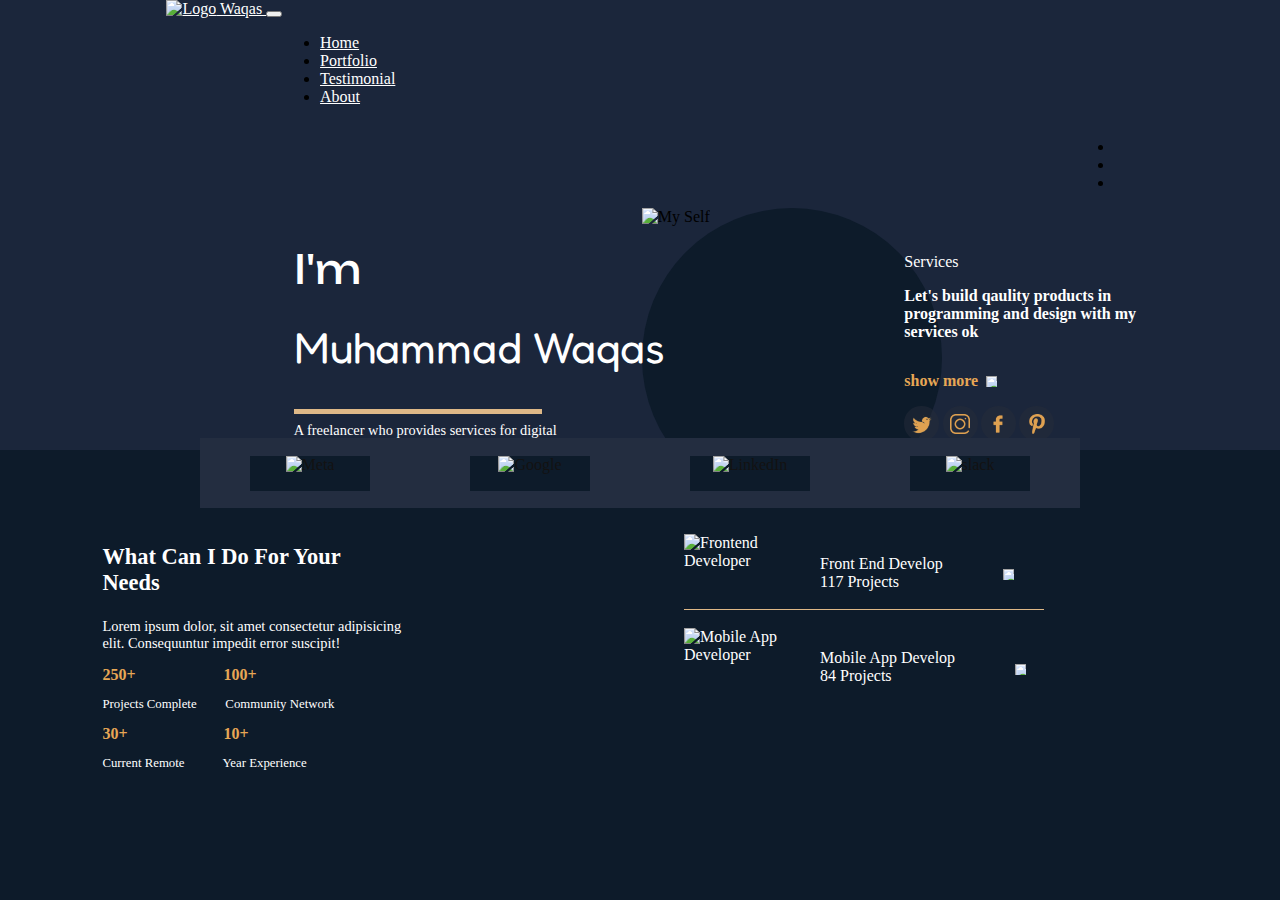
==== index.html @ abeaa1f2 "Final" ====
<!doctype html>
<html lang="en">

<head>
  <meta charset="utf-8">
  <meta name="viewport" content="width=device-width, initial-scale=1">
  <title>Assignment</title>
  <link rel="stylesheet" href="styles.css">
  <link rel="preconnect" href="https://fonts.googleapis.com">
  <link rel="preconnect" href="https://fonts.gstatic.com" crossorigin>
  <link href="https://fonts.googleapis.com/css2?family=Fredoka+One&display=swap" rel="stylesheet">
  <link rel="preconnect" href="https://fonts.googleapis.com">
  <link rel="preconnect" href="https://fonts.gstatic.com" crossorigin>
  <link href="https://fonts.googleapis.com/css2?family=Fredoka+One&family=Unbounded:wght@300&display=swap"
    rel="stylesheet">
  <link href="https://cdn.jsdelivr.net/npm/bootstrap@5.3.0-alpha1/dist/css/bootstrap.min.css" rel="stylesheet"
    integrity="sha384-GLhlTQ8iRABdZLl6O3oVMWSktQOp6b7In1Zl3/Jr59b6EGGoI1aFkw7cmDA6j6gD" crossorigin="anonymous">
</head>

<body>
  <div class="container-fluid">
    <nav class="navbar navbar-expand-lg mbar">
      <div class="container">
        <a class="navbar-brand" style="color: rgb(255, 255, 255) !important;" href="#">
          <img src="./Img/smile.png" alt="Logo" width="26" height="26" class="d-inline-block align-text-top">
          Waqas
        </a>
        <button class="navbar-toggler" type="button" data-bs-toggle="collapse" data-bs-target="#navbarText"
          aria-controls="navbarText" aria-expanded="false" aria-label="Toggle navigation">
          <span class="navbar-toggler-icon"></span>
        </button>
        <div class="collapse navbar-collapse navp" id="navbarText">
          <ul class="navbar-nav me-auto mb-2 mb-lg-0">
            <li class="nav-item">
              <a class="nav-link active" style="color: rgb(255, 255, 255) !important;" aria-current="page"
                href="#">Home</a>
            </li>
            <li class="nav-item">
              <a class="nav-link" style="color: rgb(255, 255, 255) !important;" href="#">Portfolio</a>
            </li>
            <li class="nav-item">
              <a class="nav-link" style="color: rgb(255, 255, 255) !important;" href="#">Testimonial</a>
            </li>
            <li class="nav-item">
              <a class="nav-link" style="color: rgb(255, 255, 255) !important;" href="#">About</a>
            </li>
          </ul>
          <div class="navbar-collapse navr " id="navbarNav">
            <ul class="navbar-nav">
              <li class="nav-item">
                <a class="nav-link" href="#"><img src="./Img/global-grid-logo.png" alt="" width="20px"></a>
              </li>
              <li class="nav-item">
                <a class="nav-link" href="#"><img src="./Img/in.png" alt="" width="20px"></a>
              </li>

              <li class="nav-item">
                <a class="nav-link" href="#"><img src="./Img/menu.png" alt="" width="20px"> </a>
              </li>
            </ul>
          </div>
        </div>
      </div>
    </nav>
    <div class="container div01">
      <span>
        <div class="leftpara">
          <div>
            <p class="self">I'm</p>
          </div>
          <div>
            <p class="name">Muhammad Waqas</p>
          </div>
          <div class="line"></div>
          <div>
            <p class="npara">A freelancer who provides services for digital programming and design content needs.
              for all busenesses with more than 10 yeras of experience</p>
          </div>
        </div>
      </span>
      <span>
        <div class="  circle">
          <img src="./Img/Waqas.png" alt="My Self" width="290px" class="pic">
        </div>
      </span>

      <div class=" mp">
        <div class="rightpara">
          <p style="color: rgb(255, 255, 255) !important;">Services</p>
          <p class="spara" style="color: rgb(255, 255, 255) !important;">Let's build qaulity products in programming
            and
            design with my services ok</p> <br>
          <p class="showmore"> show more &nbsp; <img src="./Img/right-arrow.png" alt="right-arrow" width="11px"
              height="11px"></p>
          <div class="links">
            <a href="twitter"><img src="./Img/twitter.png" alt="" width="20px" height="20px"></a>
            <a href="instagram"><img src="./Img/instagram.png" alt="" width="20px" height="20px"></a>
            <a href="facebook"><img src="./Img/facebook.png" alt="" width="20px" height="20px"></a>
            <a href="pinterest"><img src="./Img/pinterest.png" alt="" width="20px" height="20px"></a>
          </div>
        </div>
      </div>

    </div>
    <div class="container mcenter">
      <div class="center">
        <div><a href="Meta"><img src="./Img/Meta.png" alt="Meta"> </a></div>
        <div><a href="Google"><img src="./Img/Google.png" alt="Google"></a></div>
        <div><a href="linkdin"><img src="./Img/LinkedIn.png" alt="LinkedIn"></a></div>
        <div><a href="slack"><img src="./Img/slack.png" alt="slack"></a></div>
      </div>
    </div>
  </div>
  <div class="container div02">
    <div class="projects">
      <p class="needs">What Can I Do For Your Needs</p>
      <p class="lorem">Lorem ipsum dolor, sit amet consectetur adipisicing elit. Consequuntur impedit error suscipit!</p>
      <div ><a href="#" class="prolist">250+</a> &nbsp;&nbsp;&nbsp;&nbsp;&nbsp;&nbsp;&nbsp;&nbsp;&nbsp;&nbsp;&nbsp;&nbsp;&nbsp;&nbsp;&nbsp;&nbsp;&nbsp;&nbsp;&nbsp;&nbsp; <a href="#" class="prolist">100+</a>
      <p class="lastline">Projects Complete &nbsp;&nbsp;&nbsp;&nbsp;&nbsp;&nbsp;&nbsp;   Community Network</p></div>
      <div ><a href="#" class="prolist">30+</a> &nbsp; &nbsp;&nbsp;&nbsp;&nbsp;&nbsp;&nbsp;&nbsp;&nbsp;&nbsp;&nbsp;&nbsp;&nbsp;&nbsp;&nbsp;&nbsp;&nbsp;&nbsp;&nbsp;&nbsp;&nbsp; <a href="#" class="prolist">10+</a>
        <p class="lastline">Current Remote &nbsp;&nbsp;&nbsp;&nbsp;&nbsp;&nbsp;&nbsp;&nbsp;&nbsp;&nbsp;   Year Experience</p></div>
    </div>
    <span class="righpics">
    <div class="frontend">
      <img src="./Img/Frontend.jpg" alt="Frontend Developer" width="120px"> &nbsp;&nbsp;&nbsp;&nbsp; 
      <div style="margin-top: 1.3em;"><a href="" class="text" style="text-decoration: none; color: white;" >Front End Develop </a> <br> 117 Projects  </div>
      <img src="./Img/right-arrow.png" style="margin-top: 2.2em; margin-left: 15%;" alt="right-arrow" width="11px"
      height="11px"> 
    </div>
    <br>
    <div class="lin"></div>
    <br>
    <div class="appdev">
      <img src="./Img/App-Dev.png" alt="Mobile App Developer" width="120px">  &nbsp;&nbsp;&nbsp;&nbsp;
      <div style="margin-top: 1.3em;"><a href="" class="text" style="text-decoration: none; color: white;" >Mobile App Develop </a> <br> 84 Projects  </div>
      <img src="./Img/right-arrow.png" style="margin-top: 2.2em; margin-left: 15%;" alt="right-arrow" width="11px"
      height="11px">
    </div>
  </span>
  </div>





  <script src="https://cdn.jsdelivr.net/npm/bootstrap@5.3.0-alpha2/dist/js/bootstrap.bundle.min.js"
    integrity="sha384-qKXV1j0HvMUeCBQ+QVp7JcfGl760yU08IQ+GpUo5hlbpg51QRiuqHAJz8+BrxE/N"
    crossorigin="anonymous"></script>

</body>

</html>
---- styles.css ----
body{
      background: linear-gradient(
        to top,
        #0d1b2a 0%,
        #0d1b2a 50%,
        #1b263b 50%,
        rgb(27, 38, 59) 100% 
      );
      height: 100vh;
      margin: 0;
      padding: 0;
}
.mbar{

    margin-left: 13%;
    margin-right: 13%;
}
.navp{
    margin-left: 12%;
}
.navr{
    display: flex;
    justify-content: end;
}
@media (max-width: 992px)
 { 
  .navr{
    display: flex;
    justify-content:start;
  }
}
.div01{
  width: 100%;
  left: 6%;
  display: flex;
  justify-content: center;
  align-items: center;
  position: absolute;
  
  
}
.circle{
  background-color: #0d1b2a;
  width: 60vw;
  height: 60vw;
  max-width: 300px;
  max-height: 300px;
  border-radius: 50%;
  border-collapse: collapse;
  z-index: -1;
}
.center {
    display: flex;
    justify-content: center;
    
}
.center > div {
  display: flex;
  justify-content:space-around;
  align-items: center;
  width: 220px;
  height: 70px;
  background-color: #232d40;
}
.center > div > a {
  display: flex;
  justify-content: center;
  width:120px;
  height: 35px;
  background-color: #0d1b2a;
  text-decoration: none;
  color: #131212;
}
.mcenter{
    justify-items: center;
    position: relative;
    margin-top: 18%;

}
.leftpara{
  /* background-color: aqua; */
    color: white !important;
    line-height: 220%;
    flex-direction:column;
    width: 100%;
    max-width: 400px;
    /* display: inline-block; */
    /* margin-top: 3%; */
    position: relative;
    left: 13%;
}
.self{
    
    font-family: 'Unbounded';
  }
  .name{
   
    font-family: 'Fredoka One';
    font-size: 2em;

  }
  .line{
    width: 62%;
    height: 0.3em;
    background-color: burlywood;
    margin-top: 1%;
  }
  .npara{

    width: 70%;
    height: auto;
    line-height: normal !important;
    margin-top: 2%;
    font-size: 0.9em;
  }
  @media screen and (max-width: 576px) and (max-height: 576px) {
    .name {
      font-size: 1.5em;
    }
    .self{
      font-size: 1em;
    }
    .npara {
      font-size: 0.8em;
    }
  }
  
  @media screen and (min-width: 1000px)  {
    .name{
      font-size: 2.7em;
    }
    .self{
      font-size: 2.5em;
    }
  }

.rightpara{
  /* background-color: aqua; */
    margin-top: -15%;
    position: relative;
    right: 15%;
    flex-direction: column; 

}
.spara{
  width: 250px;
  height: 35px;
    font-weight: bold;

}
.showmore{
  color: rgb(231, 167, 85);
  font-weight: bold;
  display: flex;
    align-items: center;
  
}
.links{
  width: 150px;
  display: flex;
  justify-content: space-between;
  
}
.links a {
  background-color: rgba(37, 44, 57, 0.5) ;
  width: 35px;
  height: 35px;
  border-radius: 17px;
  display: flex;
  align-items: center;
  justify-content: center;
  
}  
.div02{
  color: white !important;
  display: flex;
  flex-direction: row;
}
.projects{
    width: 100%;
    max-width: 300px;
    line-height: normal;
    position: relative;
    left: 08%;
    margin-top: 1%;
}
.needs{
  font-size: 1.4em;
  font-weight: bolder;
}
.lorem{
  font-size: 0.9em;
}
.lastline{
  font-size: 0.8em;
}
.prolist{
  text-decoration: none;
  color: rgb(231, 167, 85);
  font-size: 1em;
  font-weight: bold;
}
.righpics{
  width: 100%;
  max-width: 400px;
  position: relative;
  right: -30%;
  margin-top: 2%;

}
.frontend {
  display: flex;
  
  
}
.appdev{
  display: flex;
}
.lin{
  width: 90%;
  height: 0.1em;
  background-color: burlywood;
}
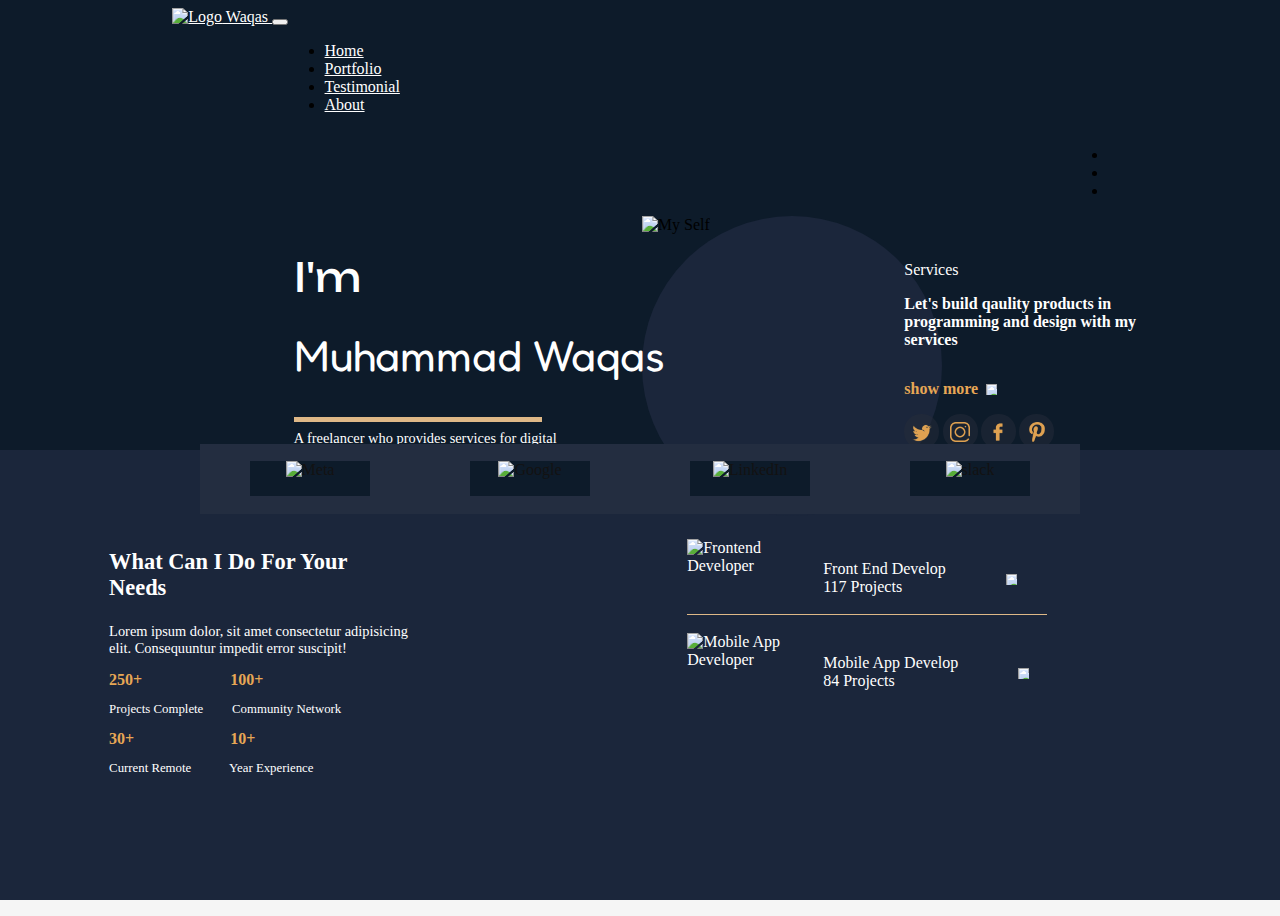
==== commit 16236182: "ok" ====
--- a/index.html
+++ b/index.html
@@ -45,8 +45,8 @@
               <a class="nav-link" style="color: rgb(255, 255, 255) !important;" href="#">About</a>
             </li>
           </ul>
-          <div class="navbar-collapse navr " id="navbarNav">
-            <ul class="navbar-nav">
+          <div class="navbar-collapse navr  " id="navbarNav">
+            <ul class="navbar-nav ">
               <li class="nav-item">
                 <a class="nav-link" href="#"><img src="./Img/global-grid-logo.png" alt="" width="20px"></a>
               </li>
@@ -63,7 +63,7 @@
       </div>
     </nav>
     <div class="container div01">
-      <span>
+      <span class="container1">
         <div class="leftpara">
           <div>
             <p class="self">I'm</p>
@@ -78,18 +78,17 @@
           </div>
         </div>
       </span>
-      <span>
+      <span class="container2">
         <div class="  circle">
           <img src="./Img/Waqas.png" alt="My Self" width="290px" class="pic">
         </div>
       </span>
 
-      <div class=" mp">
+      <div class=" mp" class="container3">
         <div class="rightpara">
           <p style="color: rgb(255, 255, 255) !important;">Services</p>
           <p class="spara" style="color: rgb(255, 255, 255) !important;">Let's build qaulity products in programming
-            and
-            design with my services ok</p> <br>
+            and design with my services </p> <br>
           <p class="showmore"> show more &nbsp; <img src="./Img/right-arrow.png" alt="right-arrow" width="11px"
               height="11px"></p>
           <div class="links">
--- a/styles.css
+++ b/styles.css
@@ -1,4 +1,4 @@
-body{
+/* body{
       background: linear-gradient(
         to top,
         #0d1b2a 0%,
@@ -9,7 +9,15 @@
       height: 100vh;
       margin: 0;
       padding: 0;
-}
+} */
+body {
+  background-color: #f5f5f5; /* set the fixed background color */
+  background-image: linear-gradient(to bottom, #0d1b2a 50%, #1b263b 50%); /* create a gradient for the two colors */
+  background-repeat: no-repeat; /* prevent the background from repeating */
+  background-attachment: fixed; /* fix the background position */
+  height: 100vh; /* set the height of the content area to fill the viewport */
+}
+
 .mbar{
 
     margin-left: 13%;
@@ -22,13 +30,6 @@
     display: flex;
     justify-content: end;
 }
-@media (max-width: 992px)
- { 
-  .navr{
-    display: flex;
-    justify-content:start;
-  }
-}
 .div01{
   width: 100%;
   left: 6%;
@@ -40,7 +41,7 @@
   
 }
 .circle{
-  background-color: #0d1b2a;
+  background-color: #1b263b;
   width: 60vw;
   height: 60vw;
   max-width: 300px;
@@ -113,25 +114,11 @@
     margin-top: 2%;
     font-size: 0.9em;
   }
-  @media screen and (max-width: 576px) and (max-height: 576px) {
-    .name {
-      font-size: 1.5em;
-    }
-    .self{
-      font-size: 1em;
-    }
-    .npara {
-      font-size: 0.8em;
-    }
-  }
-  
-  @media screen and (min-width: 1000px)  {
-    .name{
-      font-size: 2.7em;
-    }
-    .self{
-      font-size: 2.5em;
-    }
+  .name{
+    font-size: 2.7em;
+  }
+  .self{
+    font-size: 2.5em;
   }
 
 .rightpara{
@@ -223,11 +210,81 @@
 }
 
 
-
-
-
-
-  
-  
-  
-  
+@media screen and (max-width: 425px) {
+  body{
+    overflow-y: scroll;  /* enable vertical scrolling for the content area */
+    background-attachment: inherit; /* fix the background position */
+    height: 100%; /* set the height of the content area to fill the viewport */
+  }
+  .mbar{
+
+    margin-left: 0;
+    margin-right: 0;
+}
+.navr{
+  display: flex;
+  justify-content:start;
+  
+}
+.navr{
+  display: none;
+}
+.div01{
+  display: flex;
+  flex-direction: column;
+  align-items: center !important;
+  position: relative;
+  }
+  .container2 {
+    order: 3;
+  }
+  .container3 {
+    order: 2;
+  }
+.circle{
+  background-color: #0d1b2a;
+  width: 60vw;
+  height: 60vw;
+  max-width: 300px;
+  max-height: 300px;
+  border-radius: 50%;
+  /* border-collapse: collapse; */
+  /* z-index: -1; */
+}
+.leftpara{
+  /* background-color: aqua; */
+    color: white !important;
+    line-height: 130%;
+    flex-direction:column;
+    position: relative;
+     }
+.name {
+  font-size: 2em;
+}
+.self{
+  font-size: 1.8em;
+}
+.npara {
+  font-size: 0.9em;
+}
+@media screen and (max-width: 375px){
+  .name {
+    font-size: 1.8em;
+  }
+  .self{
+    font-size: 1.5em;
+  }
+}
+}
+
+
+
+
+
+
+
+
+  
+  
+  
+  
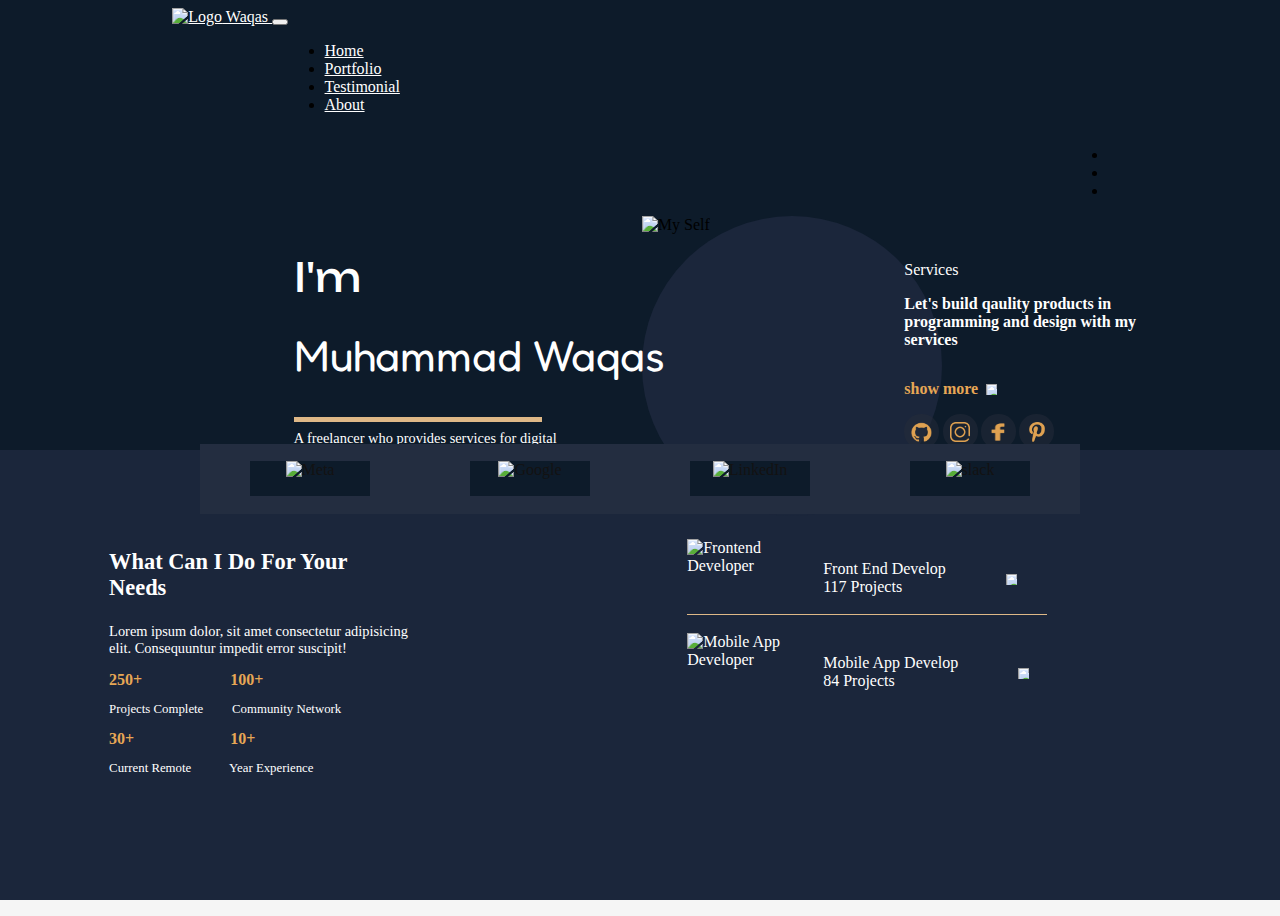
==== commit 1a8eb395: "final" ====
--- a/index.html
+++ b/index.html
@@ -21,8 +21,8 @@
   <div class="container-fluid">
     <nav class="navbar navbar-expand-lg mbar">
       <div class="container">
-        <a class="navbar-brand" style="color: rgb(255, 255, 255) !important;" href="#">
-          <img src="./Img/smile.png" alt="Logo" width="26" height="26" class="d-inline-block align-text-top">
+        <a class="navbar-brand waqas" style="color: rgb(255, 255, 255) !important;" href="#">
+          <img src="./Img/smile.png" alt="Logo" width="26" height="26" class="d-inline-block align-text-top emoji">
           Waqas
         </a>
         <button class="navbar-toggler" type="button" data-bs-toggle="collapse" data-bs-target="#navbarText"
@@ -84,18 +84,18 @@
         </div>
       </span>
 
-      <div class=" mp" class="container3">
+      <div class="container3">
         <div class="rightpara">
-          <p style="color: rgb(255, 255, 255) !important;">Services</p>
+          <p class="services" style="color: rgb(255, 255, 255) !important;">Services</p>
           <p class="spara" style="color: rgb(255, 255, 255) !important;">Let's build qaulity products in programming
             and design with my services </p> <br>
           <p class="showmore"> show more &nbsp; <img src="./Img/right-arrow.png" alt="right-arrow" width="11px"
               height="11px"></p>
           <div class="links">
-            <a href="twitter"><img src="./Img/twitter.png" alt="" width="20px" height="20px"></a>
-            <a href="instagram"><img src="./Img/instagram.png" alt="" width="20px" height="20px"></a>
-            <a href="facebook"><img src="./Img/facebook.png" alt="" width="20px" height="20px"></a>
-            <a href="pinterest"><img src="./Img/pinterest.png" alt="" width="20px" height="20px"></a>
+            <a href="https://github.com/IWaqasRafiq"><img src="./Img/github-mark-white.png" alt="" width="21px" height="20px"></a>
+            <a href="https://www.instagram.com/waqas_rafiq1/"><img src="./Img/instagram.png" alt="" width="20px" height="20px"></a>
+            <a href="https://www.facebook.com/profile.php?id=100077672147769"><img src="./Img/facebook.png" alt="" width="28px" height="20px"></a>
+            <a href="https://www.pinterest.com/search/pins/?rs=ac&len=2&q=coding&eq=codi&etslf=7712"><img src="./Img/pinterest.png" alt="" width="20px" height="20px"></a>
           </div>
         </div>
       </div>
@@ -103,10 +103,10 @@
     </div>
     <div class="container mcenter">
       <div class="center">
-        <div><a href="Meta"><img src="./Img/Meta.png" alt="Meta"> </a></div>
-        <div><a href="Google"><img src="./Img/Google.png" alt="Google"></a></div>
-        <div><a href="linkdin"><img src="./Img/LinkedIn.png" alt="LinkedIn"></a></div>
-        <div><a href="slack"><img src="./Img/slack.png" alt="slack"></a></div>
+        <div><a href="https://www.meta.com/" target="_blank" ><img src="./Img/Meta.png" alt="Meta"> </a></div>
+        <div><a href="https://www.google.com/" target="_blank"><img src="./Img/Google.png" alt="Google"></a></div>
+        <div><a href="https://www.linkedin.com/" target="_blank"><img src="./Img/LinkedIn.png" alt="LinkedIn"></a></div>
+        <div><a href="https://slack.com/" target="_blank"><img src="./Img/slack.png" alt="slack"></a></div>
       </div>
     </div>
   </div>
@@ -122,8 +122,8 @@
     <span class="righpics">
     <div class="frontend">
       <img src="./Img/Frontend.jpg" alt="Frontend Developer" width="120px"> &nbsp;&nbsp;&nbsp;&nbsp; 
-      <div style="margin-top: 1.3em;"><a href="" class="text" style="text-decoration: none; color: white;" >Front End Develop </a> <br> 117 Projects  </div>
-      <img src="./Img/right-arrow.png" style="margin-top: 2.2em; margin-left: 15%;" alt="right-arrow" width="11px"
+      <div style="margin-top: 1.3em;" class="text"><a href="" class="text" style="text-decoration: none; color: white;" >Front End Develop </a> <br> 117 Projects  </div>
+      <img src="./Img/right-arrow.png" class="arrow" style="margin-top: 2.2em; margin-left: 15%;" alt="right-arrow" width="11px"
       height="11px"> 
     </div>
     <br>
@@ -131,8 +131,8 @@
     <br>
     <div class="appdev">
       <img src="./Img/App-Dev.png" alt="Mobile App Developer" width="120px">  &nbsp;&nbsp;&nbsp;&nbsp;
-      <div style="margin-top: 1.3em;"><a href="" class="text" style="text-decoration: none; color: white;" >Mobile App Develop </a> <br> 84 Projects  </div>
-      <img src="./Img/right-arrow.png" style="margin-top: 2.2em; margin-left: 15%;" alt="right-arrow" width="11px"
+      <div style="margin-top: 1.3em;" class="text"><a href="" class="text" style="text-decoration: none; color: white;" >Mobile App Develop</a> <br> 84 Projects  </div>
+      <img src="./Img/right-arrow.png" class="arrow" style="margin-top: 2.2em; margin-left: 15%;" alt="right-arrow" width="11px"
       height="11px">
     </div>
   </span>
--- a/styles.css
+++ b/styles.css
@@ -11,36 +11,45 @@
       padding: 0;
 } */
 body {
-  background-color: #f5f5f5; /* set the fixed background color */
-  background-image: linear-gradient(to bottom, #0d1b2a 50%, #1b263b 50%); /* create a gradient for the two colors */
-  background-repeat: no-repeat; /* prevent the background from repeating */
-  background-attachment: fixed; /* fix the background position */
-  height: 100vh; /* set the height of the content area to fill the viewport */
-}
-
-.mbar{
-
-    margin-left: 13%;
-    margin-right: 13%;
-}
-.navp{
-    margin-left: 12%;
-}
-.navr{
-    display: flex;
-    justify-content: end;
-}
-.div01{
+  background-color: #f5f5f5;
+  /* set the fixed background color */
+  background-image: linear-gradient(to bottom, #0d1b2a 50%, #1b263b 50%);
+  /* create a gradient for the two colors */
+  background-repeat: no-repeat;
+  /* prevent the background from repeating */
+  background-attachment: fixed;
+  /* fix the background position */
+  height: 100vh;
+  /* set the height of the content area to fill the viewport */
+}
+
+.mbar {
+
+  margin-left: 13%;
+  margin-right: 13%;
+}
+
+.navp {
+  margin-left: 12%;
+}
+
+.navr {
+  display: flex;
+  justify-content: end;
+}
+
+.div01 {
   width: 100%;
   left: 6%;
   display: flex;
   justify-content: center;
   align-items: center;
   position: absolute;
-  
-  
-}
-.circle{
+
+
+}
+
+.circle {
   background-color: #1b263b;
   width: 60vw;
   height: 60vw;
@@ -50,144 +59,166 @@
   border-collapse: collapse;
   z-index: -1;
 }
+
 .center {
-    display: flex;
-    justify-content: center;
-    
-}
-.center > div {
-  display: flex;
-  justify-content:space-around;
+  display: flex;
+  justify-content: center;
+
+}
+
+.center>div {
+  display: flex;
+  justify-content: space-around;
   align-items: center;
   width: 220px;
   height: 70px;
   background-color: #232d40;
 }
-.center > div > a {
+
+.center>div>a {
   display: flex;
   justify-content: center;
-  width:120px;
+  width: 120px;
   height: 35px;
   background-color: #0d1b2a;
   text-decoration: none;
   color: #131212;
 }
-.mcenter{
-    justify-items: center;
-    position: relative;
-    margin-top: 18%;
-
-}
-.leftpara{
+
+.mcenter {
+  justify-items: center;
+  position: relative;
+  margin-top: 18%;
+
+}
+
+.leftpara {
   /* background-color: aqua; */
-    color: white !important;
-    line-height: 220%;
-    flex-direction:column;
-    width: 100%;
-    max-width: 400px;
-    /* display: inline-block; */
-    /* margin-top: 3%; */
-    position: relative;
-    left: 13%;
-}
-.self{
-    
-    font-family: 'Unbounded';
-  }
-  .name{
-   
-    font-family: 'Fredoka One';
-    font-size: 2em;
-
-  }
-  .line{
-    width: 62%;
-    height: 0.3em;
-    background-color: burlywood;
-    margin-top: 1%;
-  }
-  .npara{
-
-    width: 70%;
-    height: auto;
-    line-height: normal !important;
-    margin-top: 2%;
-    font-size: 0.9em;
-  }
-  .name{
-    font-size: 2.7em;
-  }
-  .self{
-    font-size: 2.5em;
-  }
-
-.rightpara{
+  color: white !important;
+  line-height: 220%;
+  flex-direction: column;
+  width: 100%;
+  max-width: 400px;
+  /* display: inline-block; */
+  /* margin-top: 3%; */
+  position: relative;
+  left: 13%;
+}
+
+.self {
+
+  font-family: 'Unbounded';
+}
+
+.name {
+
+  font-family: 'Fredoka One';
+  font-size: 2em;
+
+}
+
+.line {
+  width: 62%;
+  height: 0.3em;
+  background-color: burlywood;
+  margin-top: 1%;
+}
+
+.npara {
+
+  width: 70%;
+  height: auto;
+  line-height: normal !important;
+  margin-top: 2%;
+  font-size: 0.9em;
+}
+
+.name {
+  font-size: 2.7em;
+}
+
+.self {
+  font-size: 2.5em;
+}
+
+.rightpara {
   /* background-color: aqua; */
-    margin-top: -15%;
-    position: relative;
-    right: 15%;
-    flex-direction: column; 
-
-}
-.spara{
+  margin-top: -15%;
+  position: relative;
+  right: 15%;
+  flex-direction: column;
+
+}
+
+.spara {
   width: 250px;
   height: 35px;
-    font-weight: bold;
-
-}
-.showmore{
+  font-weight: bold;
+
+}
+
+.showmore {
   color: rgb(231, 167, 85);
   font-weight: bold;
   display: flex;
-    align-items: center;
-  
-}
-.links{
+  align-items: center;
+
+}
+
+.links {
   width: 150px;
   display: flex;
   justify-content: space-between;
-  
-}
+
+}
+
 .links a {
-  background-color: rgba(37, 44, 57, 0.5) ;
+  background-color: rgba(37, 44, 57, 0.5);
   width: 35px;
   height: 35px;
   border-radius: 17px;
   display: flex;
   align-items: center;
   justify-content: center;
-  
-}  
-.div02{
+
+}
+
+.div02 {
   color: white !important;
   display: flex;
   flex-direction: row;
 }
-.projects{
-    width: 100%;
-    max-width: 300px;
-    line-height: normal;
-    position: relative;
-    left: 08%;
-    margin-top: 1%;
-}
-.needs{
+
+.projects {
+  width: 100%;
+  max-width: 300px;
+  line-height: normal;
+  position: relative;
+  left: 08%;
+  margin-top: 1%;
+}
+
+.needs {
   font-size: 1.4em;
   font-weight: bolder;
 }
-.lorem{
+
+.lorem {
   font-size: 0.9em;
 }
-.lastline{
+
+.lastline {
   font-size: 0.8em;
 }
-.prolist{
+
+.prolist {
   text-decoration: none;
   color: rgb(231, 167, 85);
   font-size: 1em;
   font-weight: bold;
 }
-.righpics{
+
+.righpics {
   width: 100%;
   max-width: 400px;
   position: relative;
@@ -195,15 +226,18 @@
   margin-top: 2%;
 
 }
+
 .frontend {
   display: flex;
-  
-  
-}
-.appdev{
-  display: flex;
-}
-.lin{
+
+
+}
+
+.appdev {
+  display: flex;
+}
+
+.lin {
   width: 90%;
   height: 0.1em;
   background-color: burlywood;
@@ -211,80 +245,237 @@
 
 
 @media screen and (max-width: 425px) {
-  body{
-    overflow-y: scroll;  /* enable vertical scrolling for the content area */
-    background-attachment: inherit; /* fix the background position */
-    height: 100%; /* set the height of the content area to fill the viewport */
-  }
-  .mbar{
-
+  body {
+    overflow-y: scroll;
+    /* enable vertical scrolling for the content area */
+    background-attachment: inherit;
+    /* fix the background position */
+    height: 100%;
+    /* set the height of the content area to fill the viewport */
+  }
+  .emoji{
+    width: 18px;
+    height: 18px;
+  }
+  .waqas{
+    font-size: 15px !important;
+  }
+  .mbar {
+    /* background-color: #131212; */
     margin-left: 0;
     margin-right: 0;
-}
-.navr{
-  display: flex;
-  justify-content:start;
-  
-}
-.navr{
-  display: none;
-}
-.div01{
-  display: flex;
-  flex-direction: column;
-  align-items: center !important;
-  position: relative;
-  }
+  }
+
+  .navr {
+    display: flex;
+    justify-content: start;
+
+  }
+
+  .navr {
+    display: none;
+  }
+
+  .div01 {
+    display: flex;
+    flex-direction: column;
+    align-items: center !important;
+    position: relative;
+  }
+
   .container2 {
     order: 3;
   }
+
   .container3 {
     order: 2;
   }
-.circle{
-  background-color: #0d1b2a;
-  width: 60vw;
-  height: 60vw;
-  max-width: 300px;
-  max-height: 300px;
-  border-radius: 50%;
-  /* border-collapse: collapse; */
-  /* z-index: -1; */
-}
-.leftpara{
-  /* background-color: aqua; */
+
+  .leftpara {
+    /* background-color: aqua; */
     color: white !important;
     line-height: 130%;
-    flex-direction:column;
+    flex-direction: column;
     position: relative;
-     }
-.name {
-  font-size: 2em;
-}
-.self{
-  font-size: 1.8em;
-}
-.npara {
-  font-size: 0.9em;
-}
-@media screen and (max-width: 375px){
+    left: 0;
+  }
+
   .name {
+    font-size: 2em;
+  }
+
+  .self {
     font-size: 1.8em;
   }
-  .self{
-    font-size: 1.5em;
-  }
-}
-}
-
-
-
-
-
-
-
-
+
+  .npara {
+    font-size: 0.9em;
+  }
+
+  .rightpara {
+    /* background-color: aqua; */
+    margin-top: 0px;
+    width: 288px;
+    margin-bottom: 15px;
+  }
+
+  .services {
+    font-weight: bolder;
+    font-size: larger;
+  }
+
+  .spara {
+    width: 300px;
+    height: 30px;
+    font-size: 1em;
+  }
+
+  .links {
+    width: 180px;
+    display: flex;
+    justify-content: space-between;
+  }
+
+  .circle {
+    background-color: #162534;
+    width: 60vw;
+    height: 60vw;
+    max-width: 300px;
+    max-height: 300px;
+    border-radius: 50%;
+  }
+
+  .pic {
+    width: 60vw;
+  }
+  .mcenter {
+    /* justify-items: center; */
+    /* flex-wrap: wrap !important; */
+    position: relative;
+    margin-top: 0;
+  }
+  .center {
+    /* display: flex; */
+    /* justify-content: center;
+    flex-wrap: wrap; */
+    display: grid;
+    grid-template-columns: repeat(2, 1fr);
+    
+    /* grid-gap: ; */
+  }
+  .center>div {
+    /* display: flex; */
+    /* justify-content: space-around; */
+    /* align-items: center; */
+    margin-left: -3vw;
+    margin-right: -4vw;
+    width: 50vw;
+    height: 15vw;
+    background-color: #232d40;
+  }
   
+  .center>div>a {
+    display: flex;
+    justify-content: center;
+    width: 28vw;
+    height: 9vw;
+    background-color: #0d1b2a;
+    text-decoration: none;
+  }
+  .div02 {
+    color: white !important;
+    display: flex;
+    flex-direction: column;
+  }
+  .projects {
+    width: 100%;
+    max-width: 90vw;
+    line-height: normal;
+    position: relative;
+    left: 03%;
+    margin-top: 8%;
+  }
   
+  .needs {
+    font-size: 1.4em;
+    font-weight: bolder;
+  }
   
+  .lorem {
+    font-size: 0.8em;
+  }
+  .prolist {
+    text-decoration: none;
+    color: rgb(231, 167, 85);
+    /* font-size: 0.9em; */
+    font-weight: bold;
+  }
+  .righpics {
+    /* background-color: aqua; */
+    width: 100%;
+    max-width: 90vw;
+    position: relative;
+    right: -2%;
+    margin-top: 8%;
+    margin-bottom: 8%;
   
+  }
+  .arrow{
+    margin-left: 10% !important;
+  }
+.lin {
+  width: 75vw;
+  height: 0.1em;
+  background-color: burlywood;
+}
+
+  @media screen and (max-width: 375px) {
+    .name {
+      font-size: 1.8em;
+    }
+
+    .self {
+      font-size: 1.5em;
+    }
+
+    .rightpara {
+      margin-top: 0px;
+      width: 250px;
+    }
+    .links {
+      width: 160px;
+      display: flex;
+      justify-content: space-between;
+    }
+
+    @media screen and (max-width: 320px) {
+      .rightpara {
+        width: 210px;
+      }
+
+      .name {
+        font-size: 1.6em;
+      }
+
+      .self {
+        font-size: 1.4em;
+      }
+      .spara {
+        width: 250px;
+        height: 25px;
+        font-size: 0.8em;
+      }
+      .links {
+        width: 150px;
+        display: flex;
+        justify-content: space-between;
+      }
+      .arrow{
+        margin-left: 6% !important;
+      }
+      .text{
+        font-size: 0.9em;
+      }
+    }
+  }
+}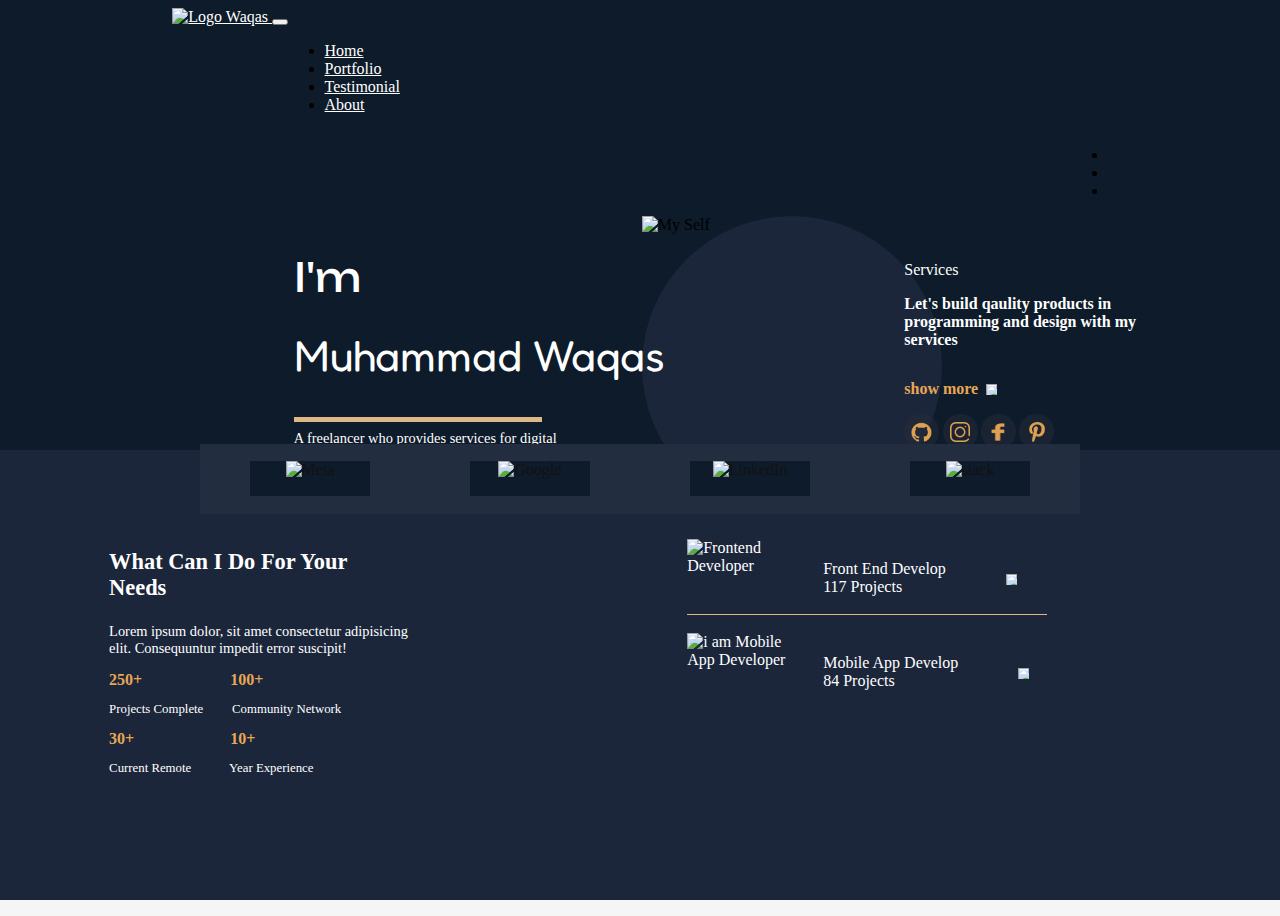
==== commit d7eb2521: "class" ====
--- a/index.html
+++ b/index.html
@@ -130,7 +130,7 @@
     <div class="lin"></div>
     <br>
     <div class="appdev">
-      <img src="./Img/App-Dev.png" alt="Mobile App Developer" width="120px">  &nbsp;&nbsp;&nbsp;&nbsp;
+      <img src="./Img/App-Dev.png" alt="i am Mobile App Developer" width="120px">  &nbsp;&nbsp;&nbsp;&nbsp;
       <div style="margin-top: 1.3em;" class="text"><a href="" class="text" style="text-decoration: none; color: white;" >Mobile App Develop</a> <br> 84 Projects  </div>
       <img src="./Img/right-arrow.png" class="arrow" style="margin-top: 2.2em; margin-left: 15%;" alt="right-arrow" width="11px"
       height="11px">
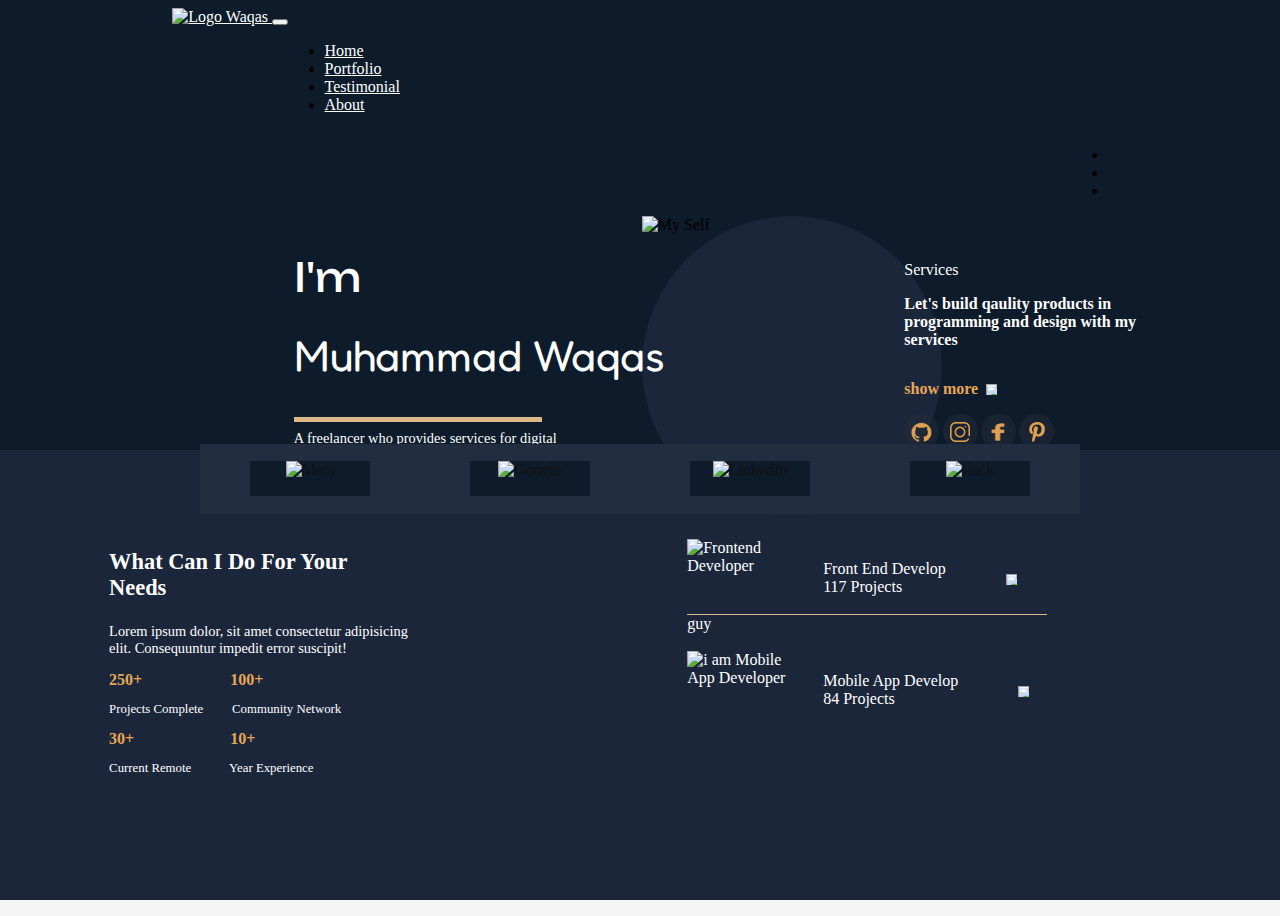
==== commit 1734c6ed: "ghyiy" ====
--- a/index.html
+++ b/index.html
@@ -128,6 +128,7 @@
     </div>
     <br>
     <div class="lin"></div>
+    <div>guy</div>
     <br>
     <div class="appdev">
       <img src="./Img/App-Dev.png" alt="i am Mobile App Developer" width="120px">  &nbsp;&nbsp;&nbsp;&nbsp;
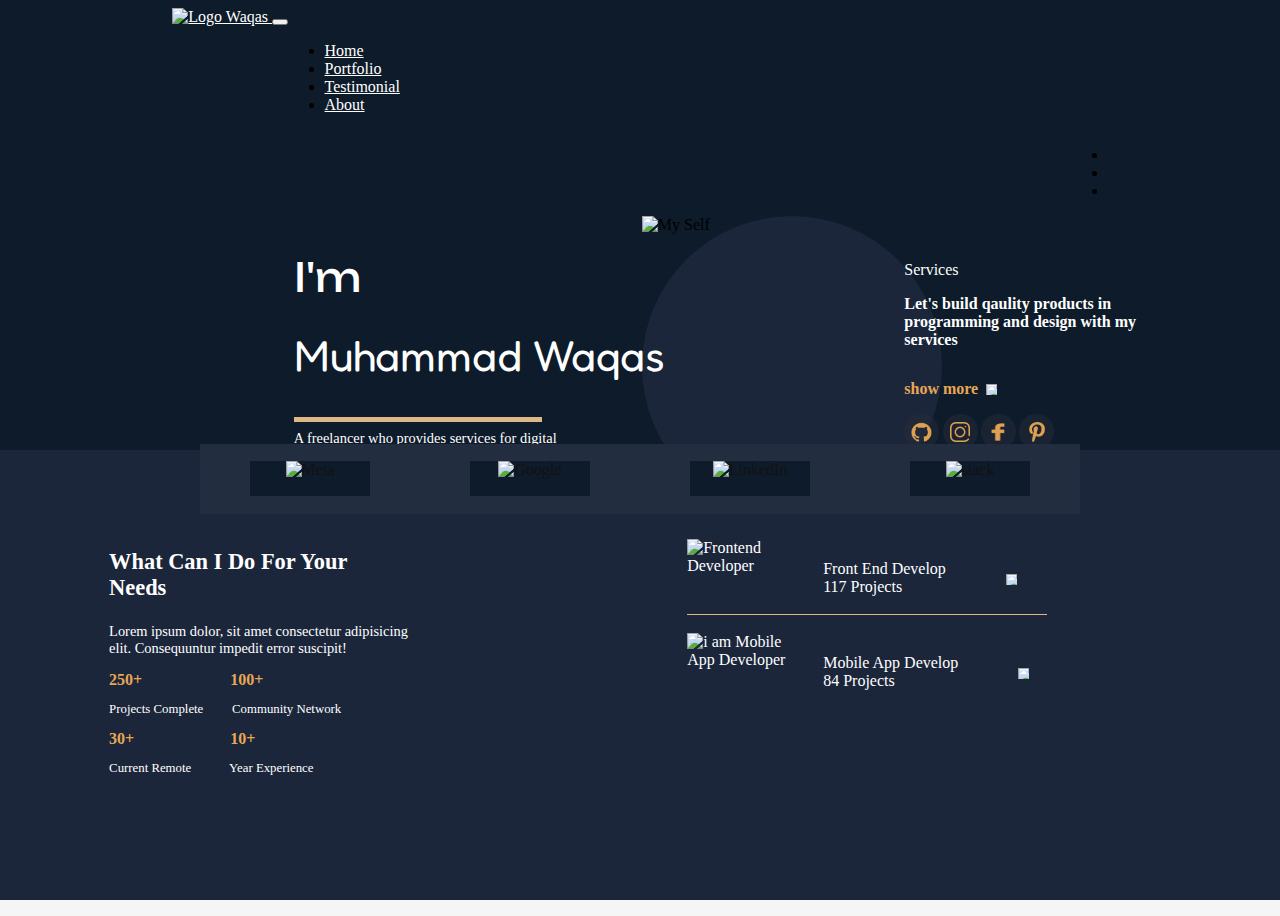
==== commit 6ec93a64: "test" ====
--- a/index.html
+++ b/index.html
@@ -128,7 +128,6 @@
     </div>
     <br>
     <div class="lin"></div>
-    <div>guy</div>
     <br>
     <div class="appdev">
       <img src="./Img/App-Dev.png" alt="i am Mobile App Developer" width="120px">  &nbsp;&nbsp;&nbsp;&nbsp;
